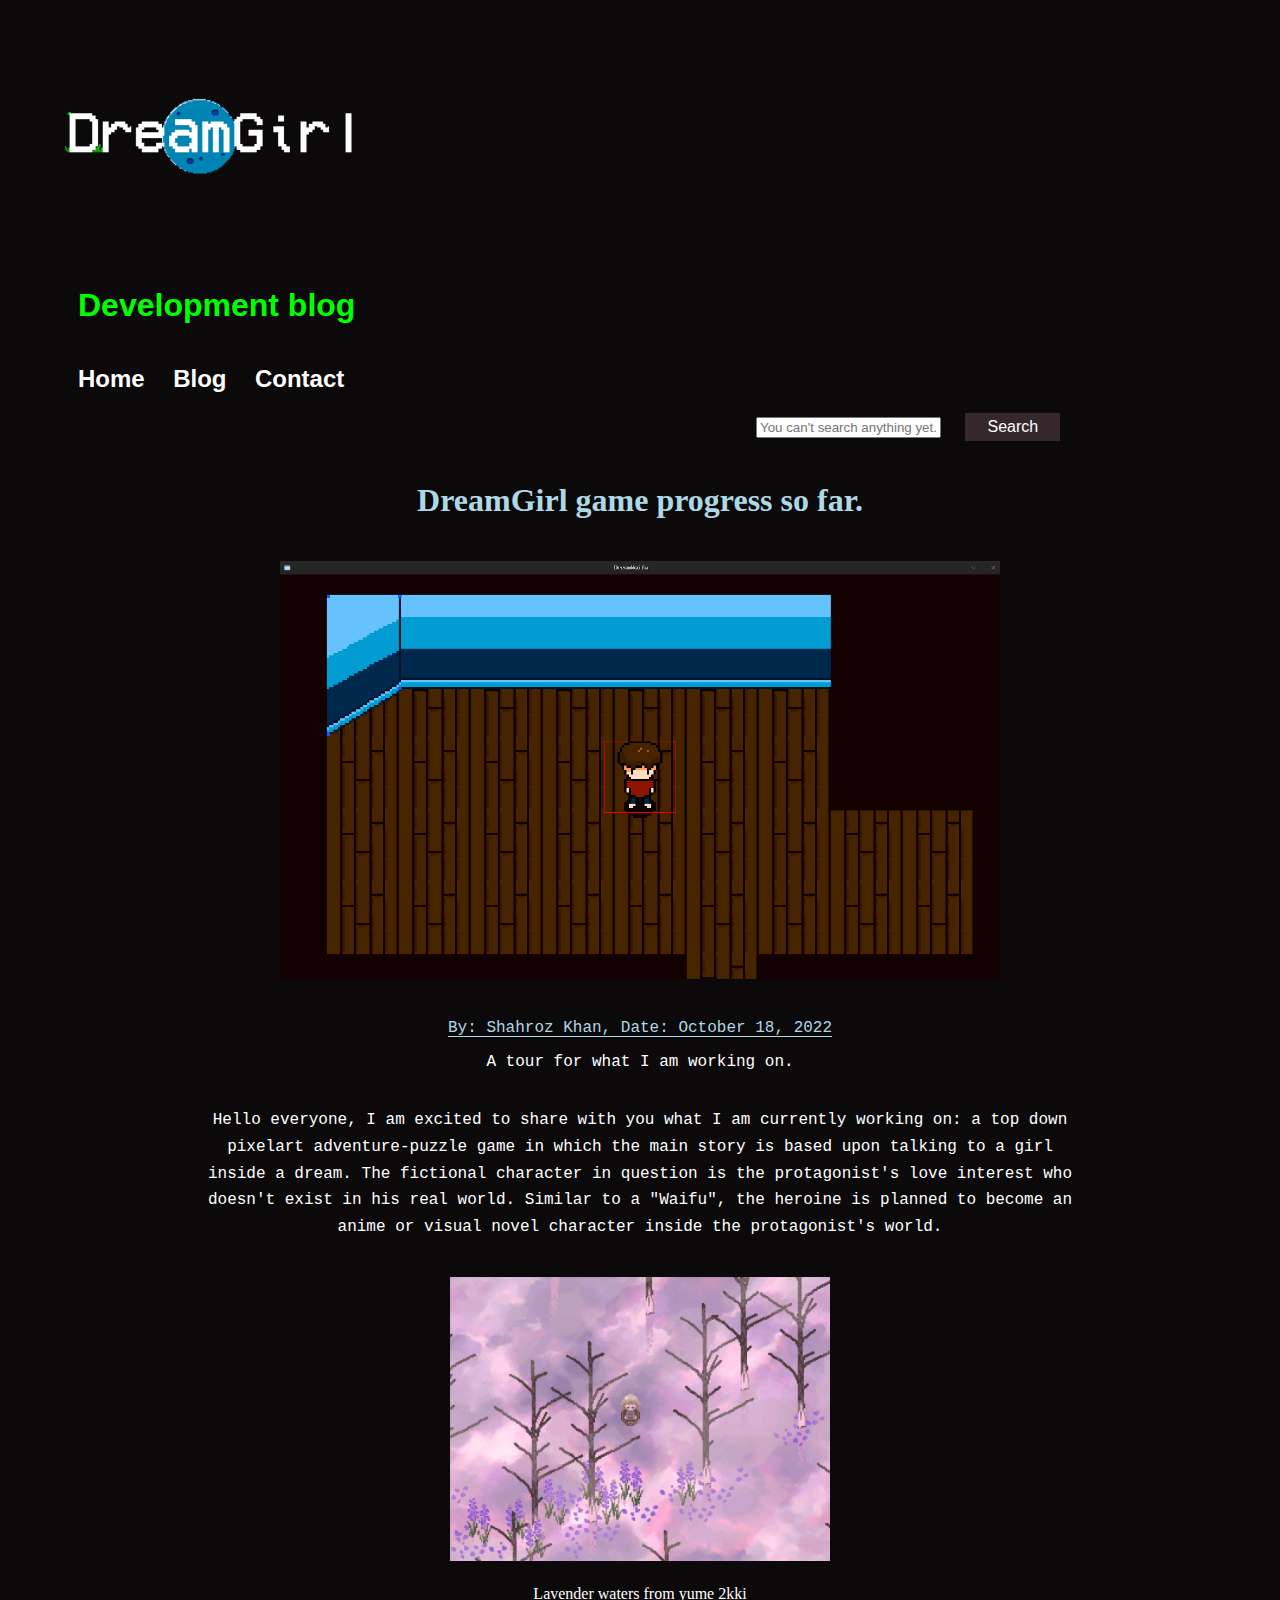
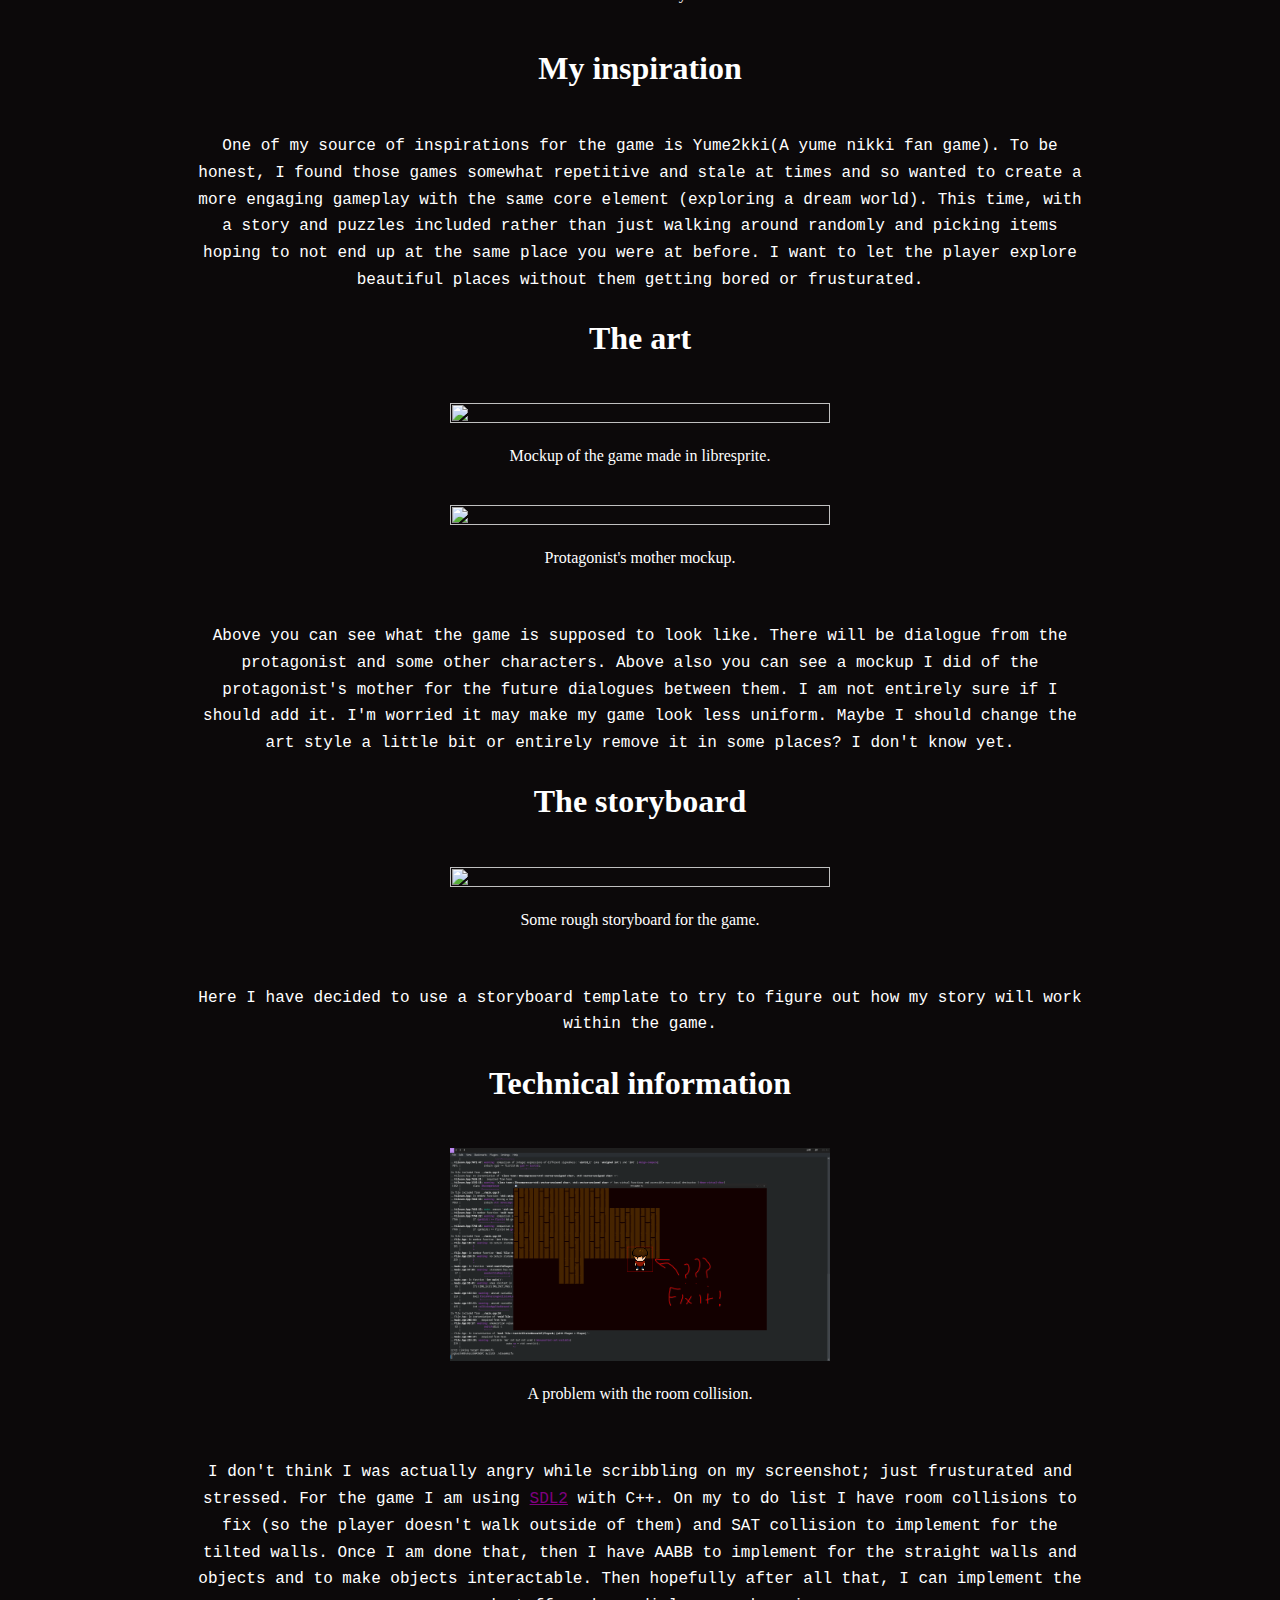
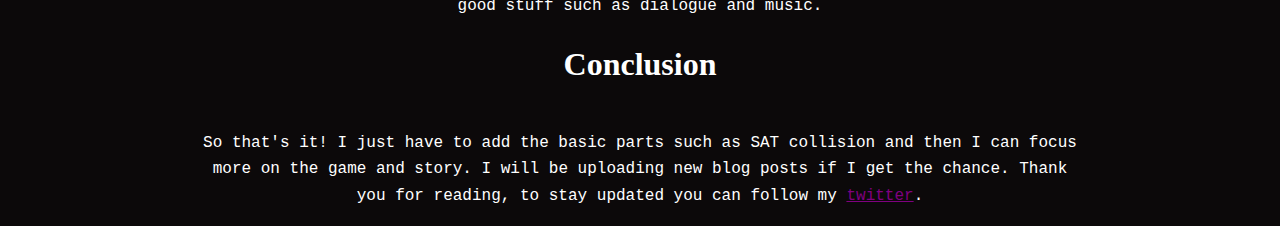
==== blog1.html @ 3891419c "main" ====
<!DOCTYPE html>
<html>
<head>
	<title>Blog #1</title>
	<link rel="stylesheet" href="css/main.css">
	<link rel="stylesheet" href="css/blogPost.css">
</head>
<body>


	<img src="images/logo.png" class="headerImage">
	<header class="headerSection">
	
	<h1>Development blog</h1>

	<h2 id="Menu">Home</h2>
	<h2 id="Menu">Blog</h2>
	<h2 id="Menu">Contact</h2>

	<input text="text" Placeholder="You can't search anything yet..." style="margin-left: 60%;">
	<button>Search</button>
	</header>


	<center><h1 id="blogPostTitle">DreamGirl game progress so far.</h1></center>

	<center><img src="images/Blog1/Cover.png" class="postImage"></center>
	<center><p id="Author">By: Shahroz Khan, Date: October 18, 2022</p></center>
	<center><p>A tour for what I am working on.</p></center>


	<center><p class="pBlog">Hello everyone, I am excited to share with you what I am currently working on: a top down pixelart adventure-puzzle game in which the main story is based upon talking to a girl inside a dream. The fictional character in question is the protagonist's love interest who doesn't exist in his real world. Similar to a "Waifu", the heroine is planned to become an anime or visual novel character inside the protagonist's world.</p></center>

	<center><img src="images/Blog1/Lavender_waters.png"></center>
	<center><figcaption class="captionImage">Lavender waters from yume 2kki</figcaption>	
	
	<h2 id="subHeading">My inspiration</h2>
	<center><p class="pBlog">One of my source of inspirations for the game is Yume2kki(A yume nikki fan game). To be honest, I found those games somewhat repetitive and stale at times and so wanted to create a more engaging gameplay with the same core element (exploring a dream world). This time, with a story and puzzles included rather than just walking around randomly and picking items hoping to not end up at the same place you were at before. I want to let the player explore beautiful places without them getting bored or frusturated.</p></center>


	<h2 id="subHeading">The art</h2>

	<center><img src="https://shia5347.github.io/personalWebsite/images/Mockup2.png"></center>
	<center><figcaption class="captionImage">Mockup of the game made in libresprite.</figcaption>	

	<center><img src="https://shia5347.github.io/personalWebsite/images/AnimeMom.png"></center>
	<center><figcaption class="captionImage">Protagonist's mother mockup.</figcaption>	




	<center><p class="pBlog">Above you can see what the game is supposed to look like. There will be dialogue from the protagonist and some other characters. Above also you can see a mockup
		 I did of the protagonist's mother for the future dialogues between them. I am not entirely sure if I should add it. I'm worried it may make my game look less uniform. Maybe I should change the art style a little bit or entirely remove it in some places? I don't know yet. </p></center>
	
	
	<h2 id="subHeading">The storyboard</h2>

	<center><img src="images/Blog1/storyBoard.jpg"></center>
	<center><figcaption class="captionImage">Some rough storyboard for the game.</figcaption>	
	
		<center><p class="pBlog">Here I have decided to use a storyboard template to try to figure out how my story will work within the game.</p></center>

	<h2 id="subHeading">Technical information</h2>

	<center><img src="images/Blog1/fixThisPlease.png"></center>
	<center><figcaption class="captionImage">A problem with the room collision.</figcaption>	

	<center><p class="pBlog">I don't think I was actually angry while scribbling on my screenshot; just frusturated and stressed. For the game I am using <a href="https://libsdl.org">SDL2</a> with C++. On my to do list I have room collisions to fix (so the player doesn't walk outside of them) and SAT collision to implement for the tilted walls. Once I am done that, then I have AABB to implement for the straight walls and objects and to make objects interactable. Then hopefully after all that, I can implement the good stuff such as dialogue and music.</p></center>



	<h2 id="subHeading">Conclusion</h2>
	<center><p class="pBlog">So that's it! I just have to add the basic parts such as SAT collision and then I can focus more on the game and story. I will be uploading new blog posts if I get the chance. Thank you for reading, to stay updated you can follow my <a href="https://twitter.com/Simple_gamesdev">twitter</a>. </p></center>	

</body>
</html>
---- css/main.css ----
body {
	
	background-color: #0C090A /*Background color*/

}


.headerSection {
	padding-right: 4em;
	padding-left: 70px;


	color: white;
	font-family: "Verdana", sans-serif;
}

.searchBar {
	display: inline-block;
	display: flex;
	float: right;
	padding-right:5%;
	padding-top:8.5em;
}

h1 {
	color: lime;
}

button {
	background-color: #34282C;
	padding: 5px 22px;
	margin-left:20px;
	font-size: 16px;
	transition-duration: 0.4s;
	border: none;
	color: white;
}

button:hover {
	background-color: #454545;
}

p {
	color: white;
	font-family: "Lucida Console", "Courier New", monospace;
	font-size: 1.0em;
	padding-bottom: 0px;	
	padding-top: 0px;
}

#Menu {
	display: inline-block;
	padding-right: 1em;
	padding-top: none;
}


img {

	width: 100%;
	height: 100%;
	text-align: center;

	image-rendering: auto; image-rendering: crisp-edges;
	image-rendering: pixelated;

	image-rendering: -webkit-optimize-contrast;


}

.postImage {
	max-width: 720px;

}

.posts {
	
	text-align: center;
	padding-top: 1em;

}

.flexContainer {
	
	display: flex;
	flex-direction: column;
	justify-content: center;	
	font-family: "Verdana", sans-serif;
	text-align: center;

}

#PostTitle {
	text-decoration: underline;
	text-decoration-thickness: 1px;
	text-underline-position: under;
	padding-top: 15px;
	color: lightblue;
	font-size: 1.5em;
}

#PostTitle:hover {
	color: white;
	cursor: pointer; 
}

#Author {
	
	text-decoration: underline;
	text-underline-position: under;
	color: lightblue;

}

h2 {

	transition-duration: 0.4s;
}

h2:hover {
	color: lightblue;
	cursor: pointer;
}


.headerImage {

	height: auto;
	width: 484px;

}
---- css/blogPost.css ----
#blogPostTitle {

	color: lightBlue; 
	padding-top: 20px;

}


.pBlog {
	
	padding-top: 20px;
	padding-top: 20px;
	max-width: 70%;
	line-height: 20pt;

}

img {

	padding-top: 20px;
	padding-bottom: 20px;

	max-width: 30%;
}

.captionImage {
	
	display: block;
	color: white;
	padding-bottom: 20px;

}

#subHeading {

	font-size: 2em;
	color: white;
	cursor: none;
}


a {
	color: purple; 
}
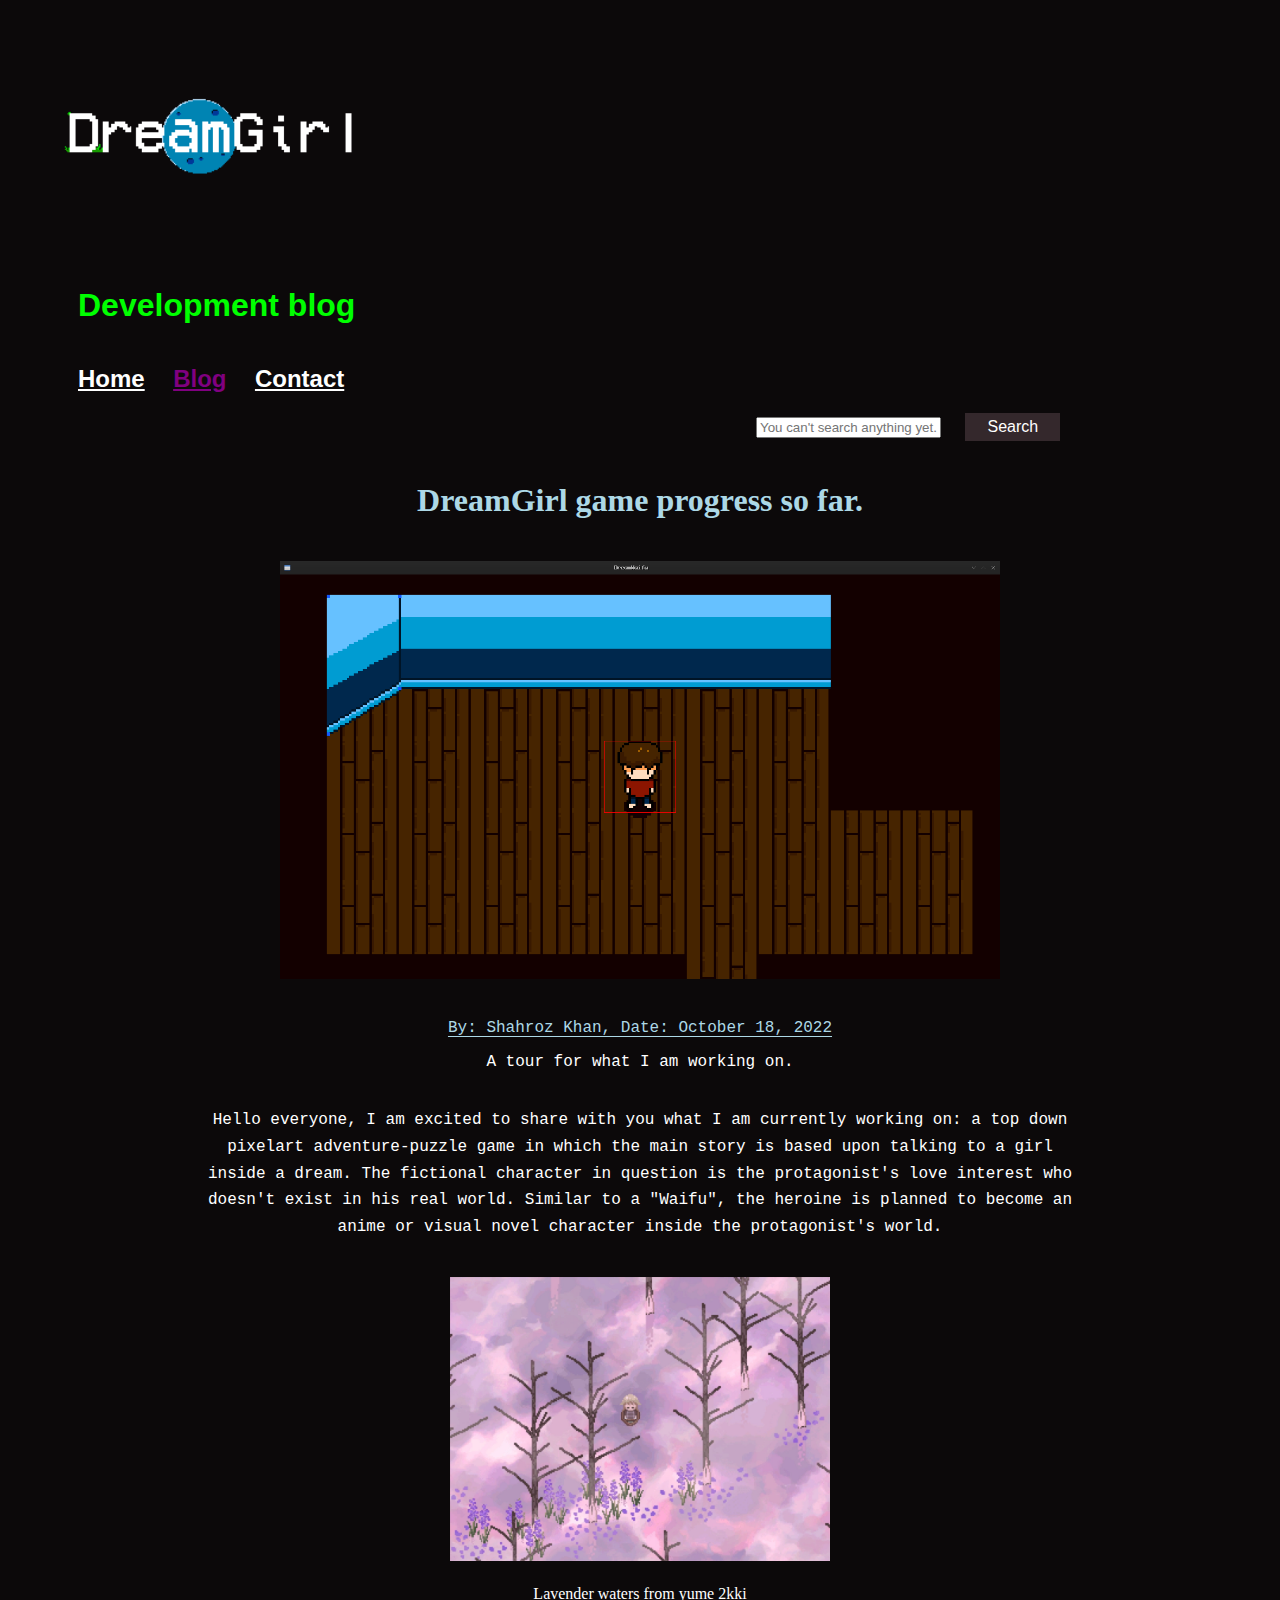
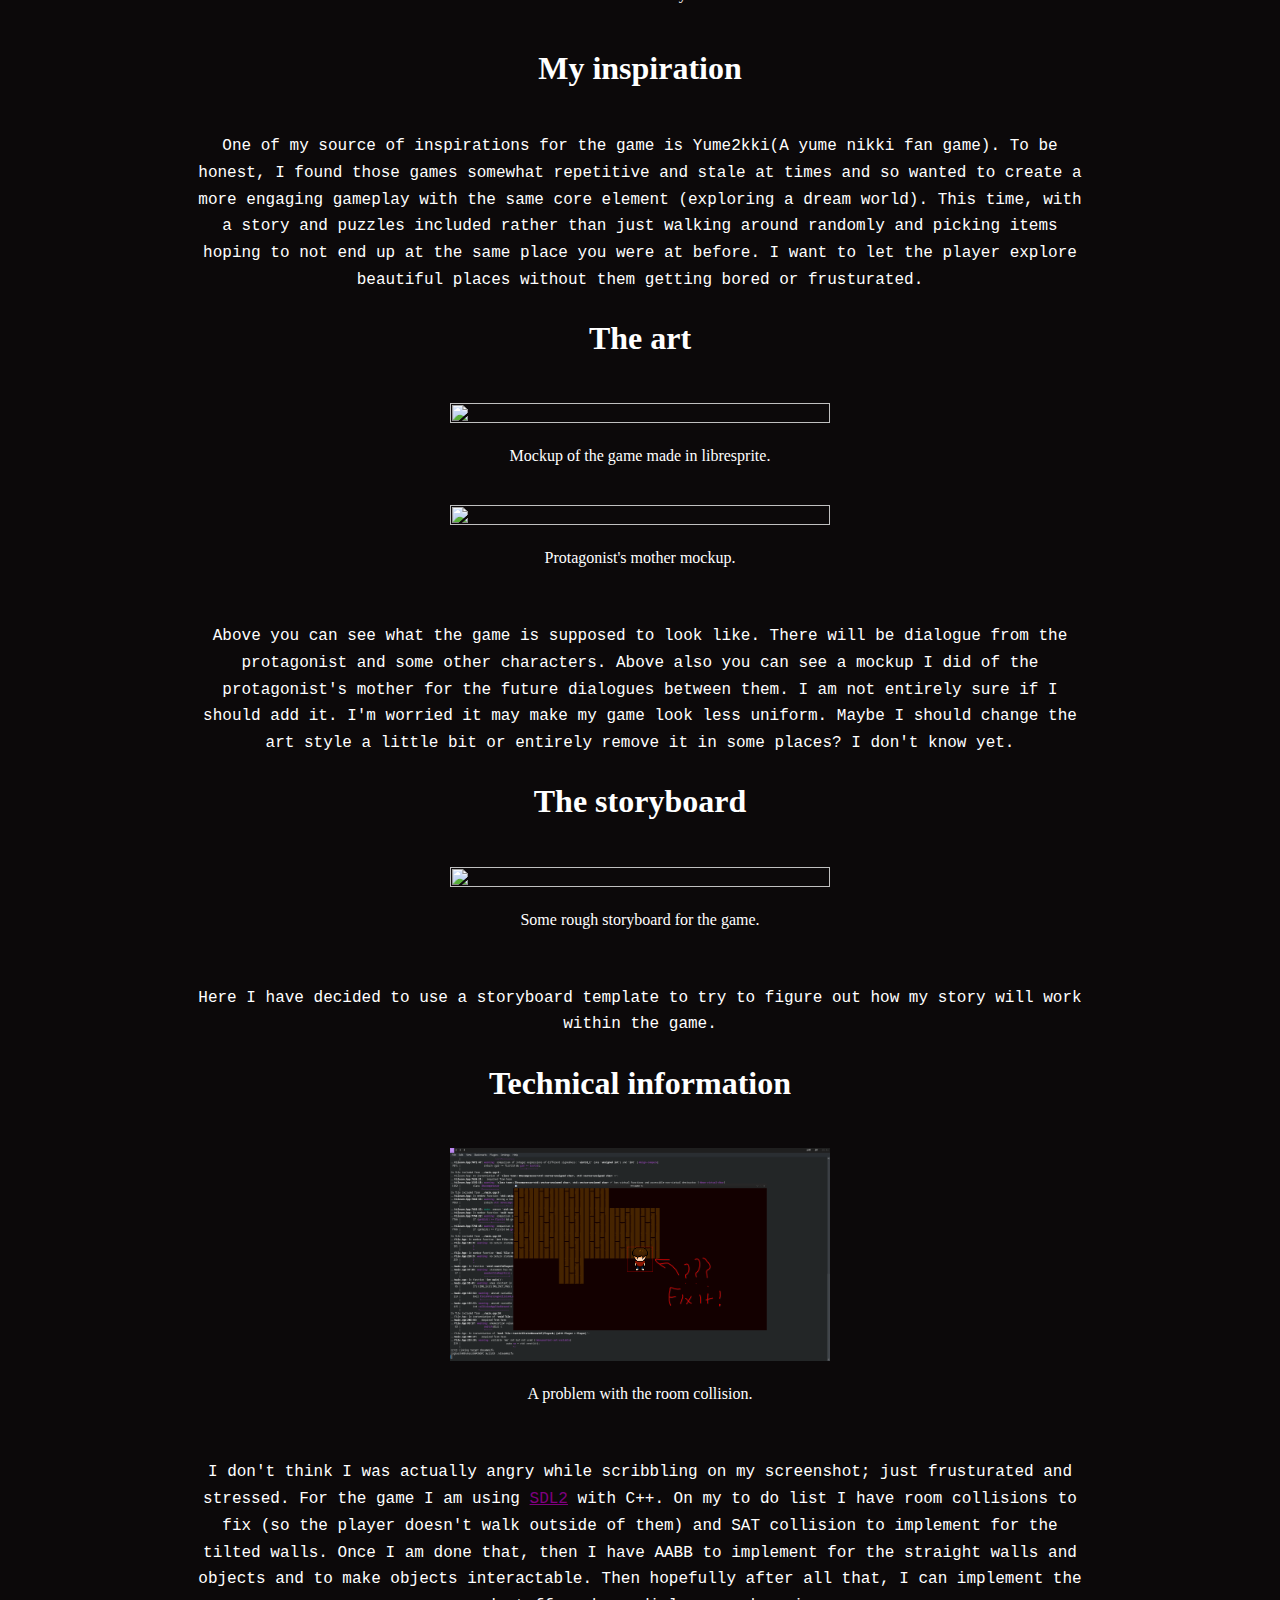
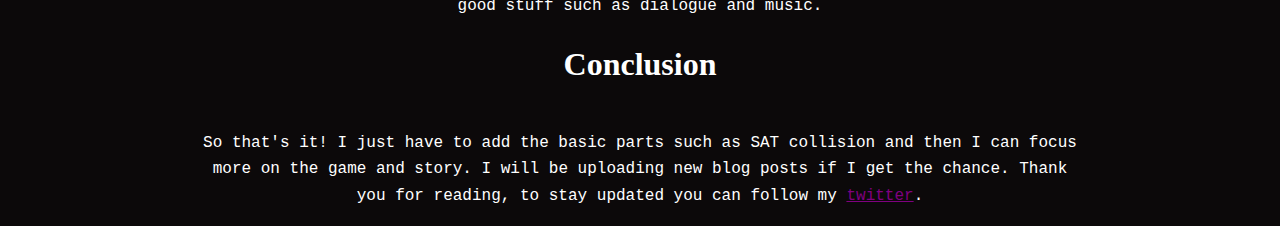
==== commit bdb6eac9: "fixHeader" ====
--- a/blog1.html
+++ b/blog1.html
@@ -13,9 +13,9 @@
 	
 	<h1>Development blog</h1>
 
-	<h2 id="Menu">Home</h2>
-	<h2 id="Menu">Blog</h2>
-	<h2 id="Menu">Contact</h2>
+	<h2 id="Menu"><a href="" class="unselected">Home</a></h2>
+	<h2 id="Menu"><a href="index.html" class="selected">Blog</a></h2>
+	<h2 id="Menu"><a href="" class="unselected">Contact</a></h2>
 
 	<input text="text" Placeholder="You can't search anything yet..." style="margin-left: 60%;">
 	<button>Search</button>
--- a/css/main.css
+++ b/css/main.css
@@ -12,6 +12,14 @@
 
 	color: white;
 	font-family: "Verdana", sans-serif;
+}
+
+.selected {
+	color: purple;
+}
+
+.unselected {
+	color: white;
 }
 
 .searchBar {
@@ -31,7 +39,7 @@
 	padding: 5px 22px;
 	margin-left:20px;
 	font-size: 16px;
-	transition-duration: 0.4s;
+
 	border: none;
 	color: white;
 }
@@ -97,7 +105,7 @@
 	text-underline-position: under;
 	padding-top: 15px;
 	color: lightblue;
-	font-size: 1.5em;
+	font-size: 1.3em;
 }
 
 #PostTitle:hover {
@@ -130,3 +138,10 @@
 	width: 484px;
 
 }
+
+
+a {
+
+	transition-duration: 0.4s;
+
+}
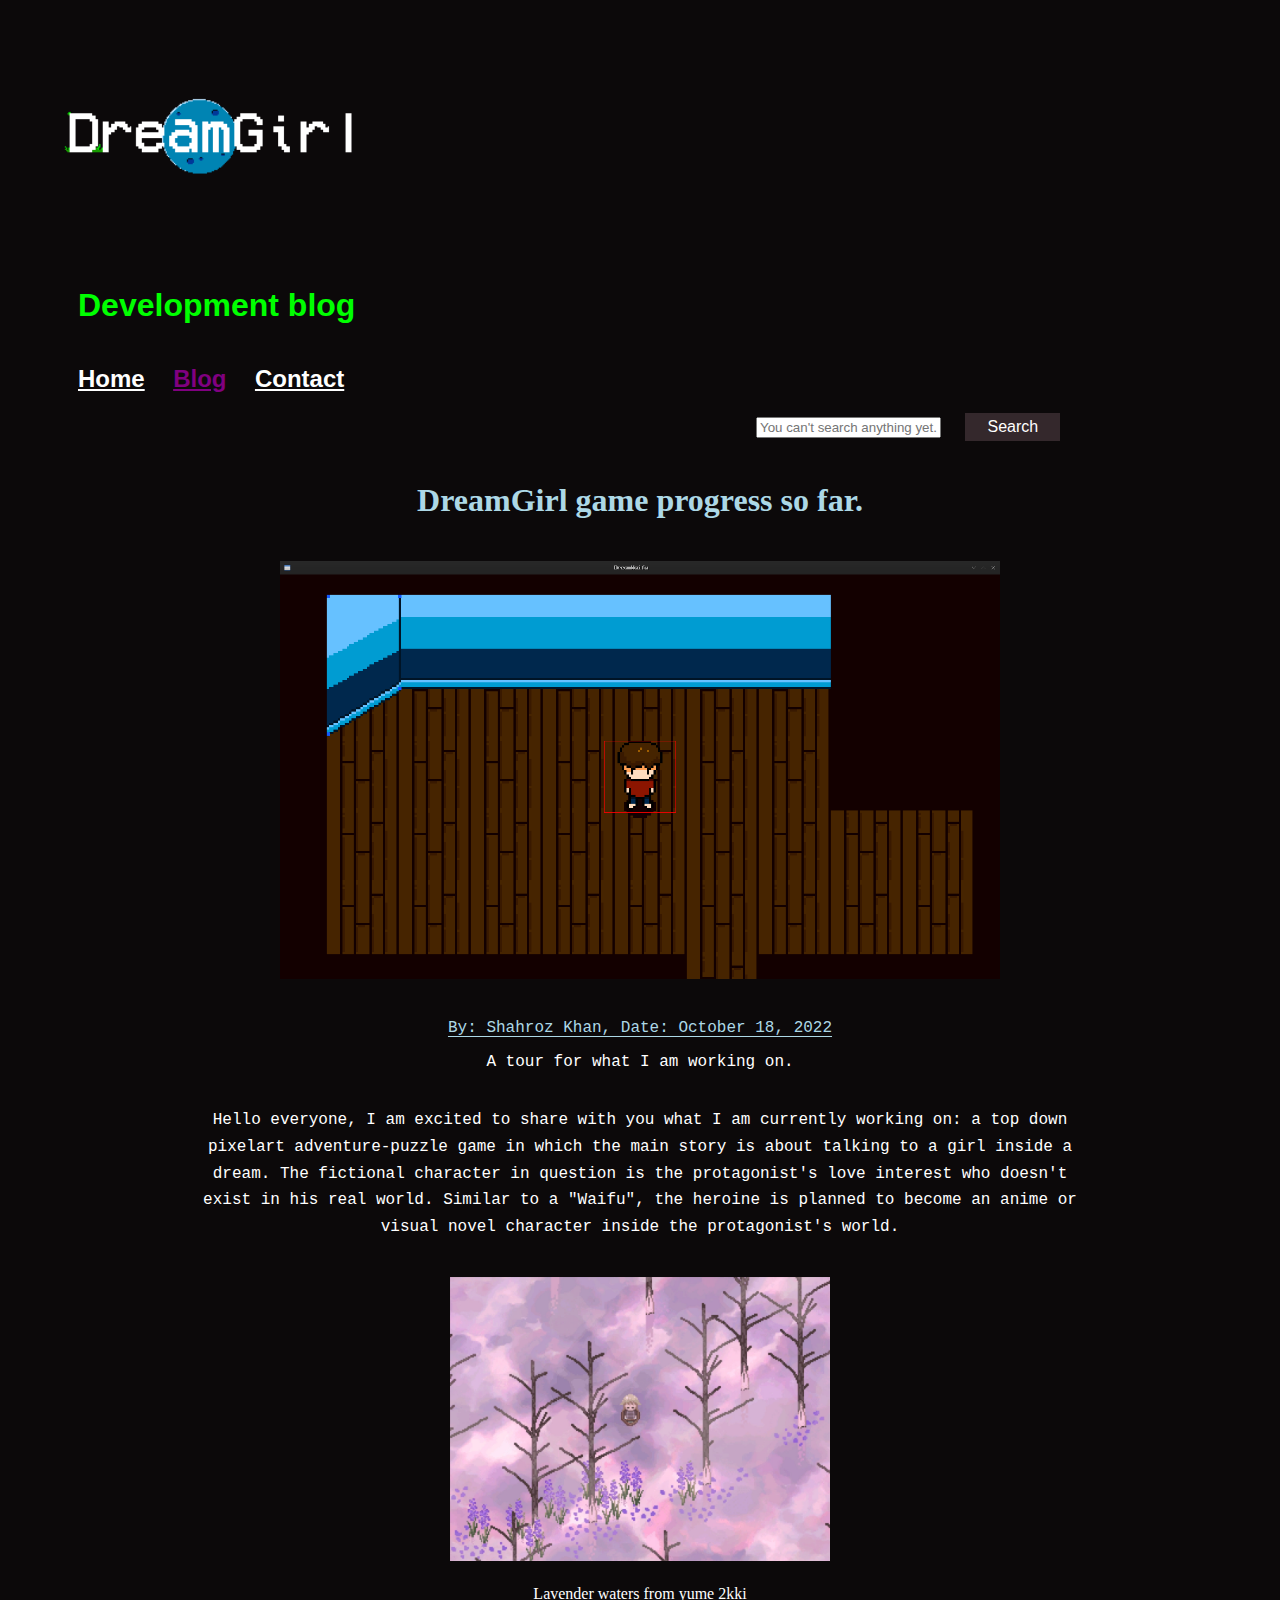
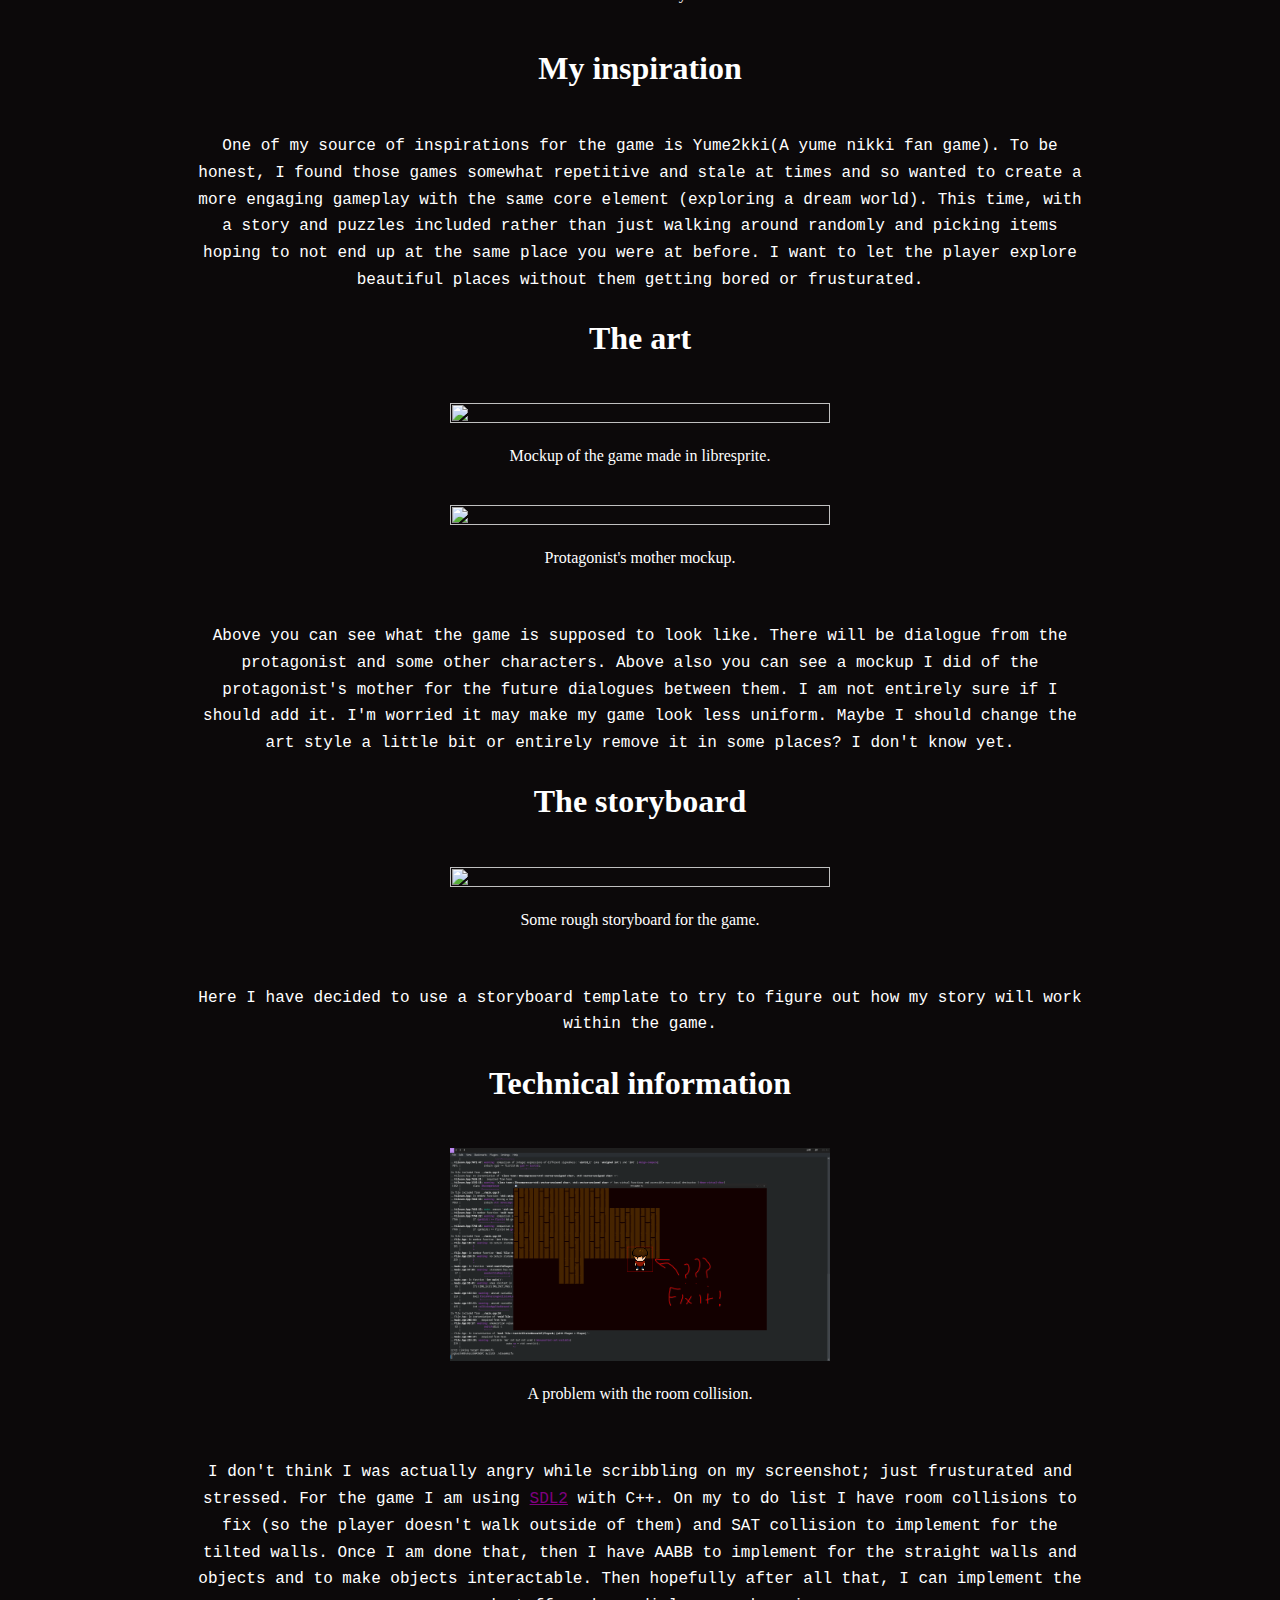
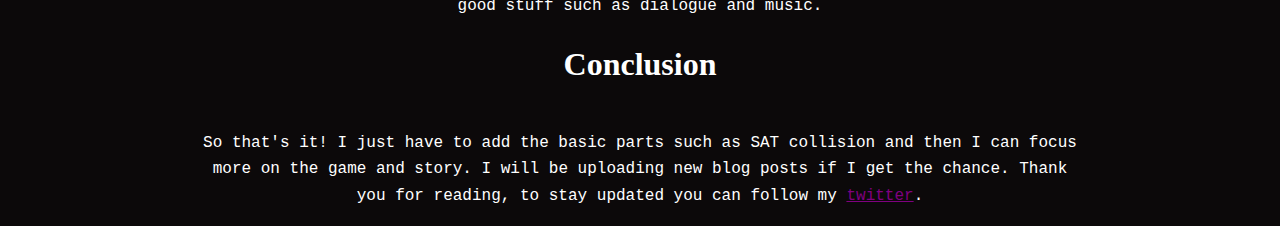
==== commit a361420f: "Update blog1.html" ====
--- a/blog1.html
+++ b/blog1.html
@@ -29,7 +29,7 @@
 	<center><p>A tour for what I am working on.</p></center>
 
 
-	<center><p class="pBlog">Hello everyone, I am excited to share with you what I am currently working on: a top down pixelart adventure-puzzle game in which the main story is based upon talking to a girl inside a dream. The fictional character in question is the protagonist's love interest who doesn't exist in his real world. Similar to a "Waifu", the heroine is planned to become an anime or visual novel character inside the protagonist's world.</p></center>
+	<center><p class="pBlog">Hello everyone, I am excited to share with you what I am currently working on: a top down pixelart adventure-puzzle game in which the main story is about talking to a girl inside a dream. The fictional character in question is the protagonist's love interest who doesn't exist in his real world. Similar to a "Waifu", the heroine is planned to become an anime or visual novel character inside the protagonist's world.</p></center>
 
 	<center><img src="images/Blog1/Lavender_waters.png"></center>
 	<center><figcaption class="captionImage">Lavender waters from yume 2kki</figcaption>	
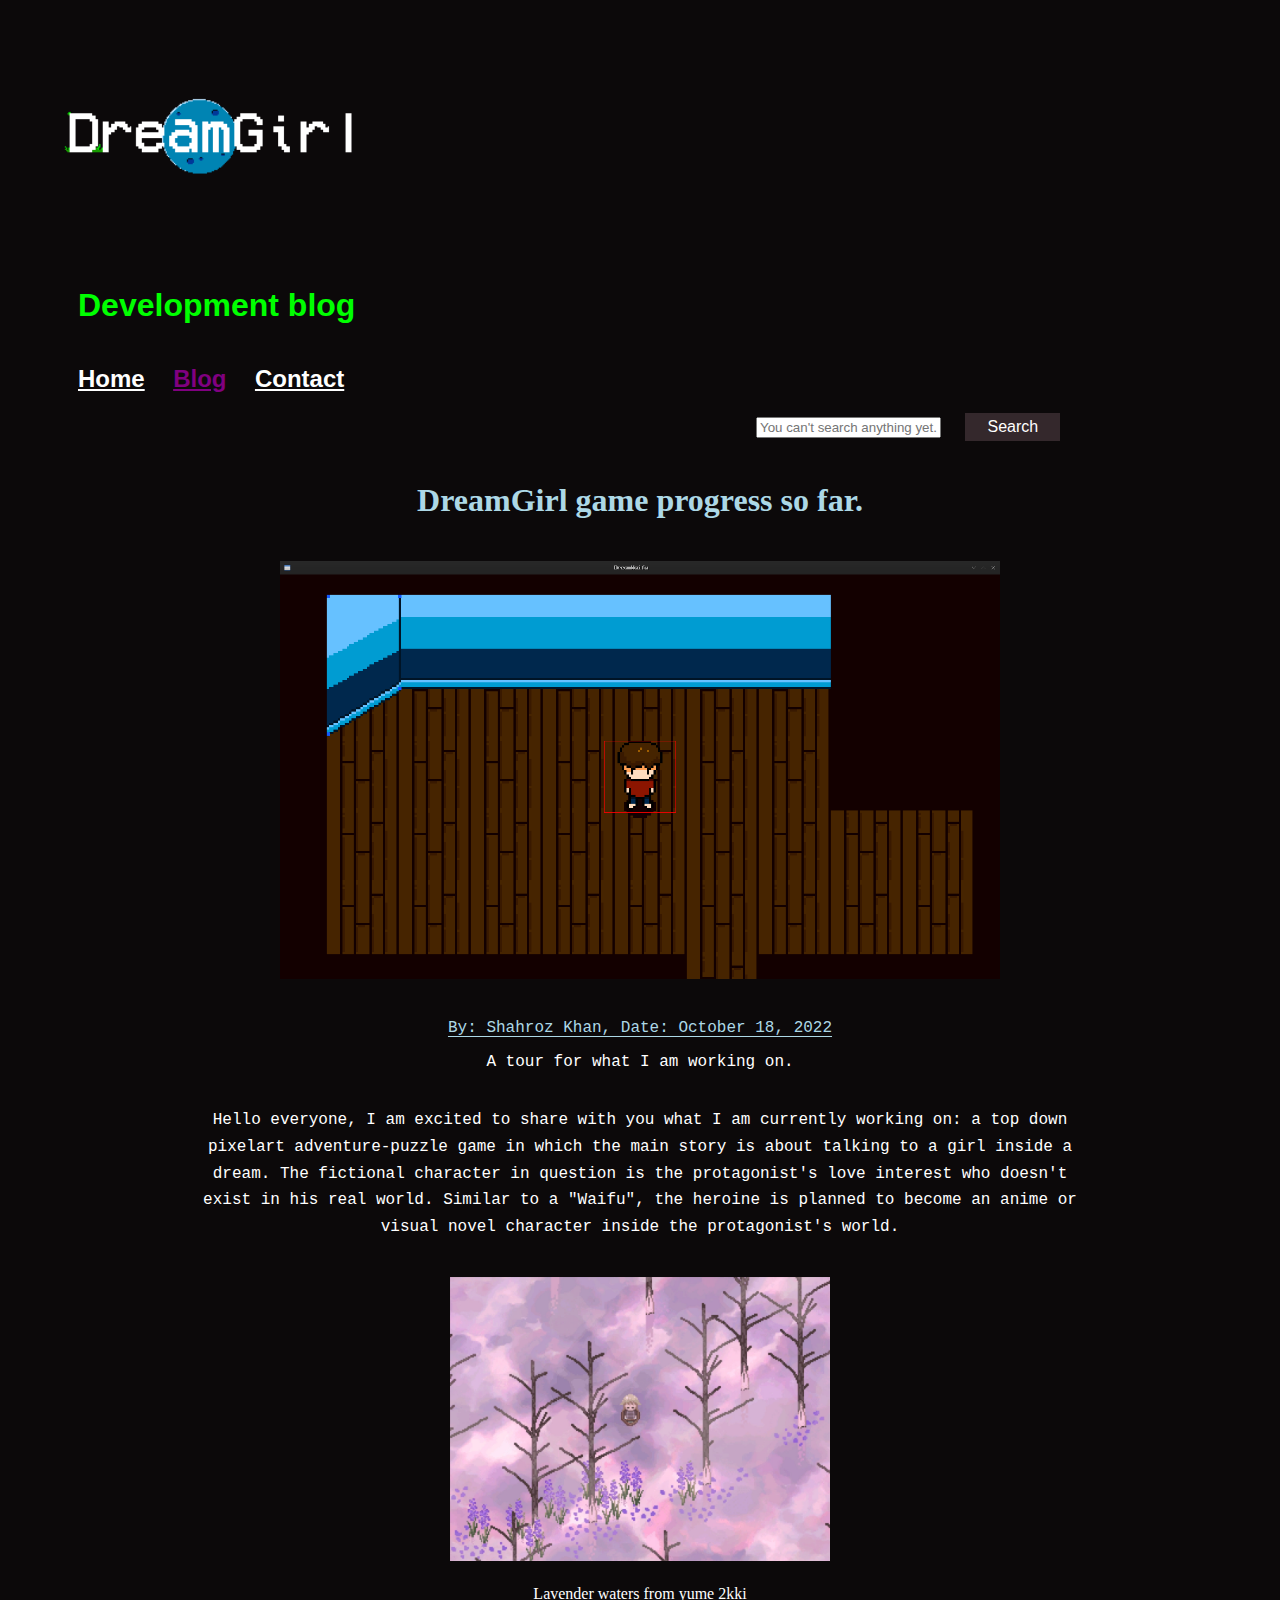
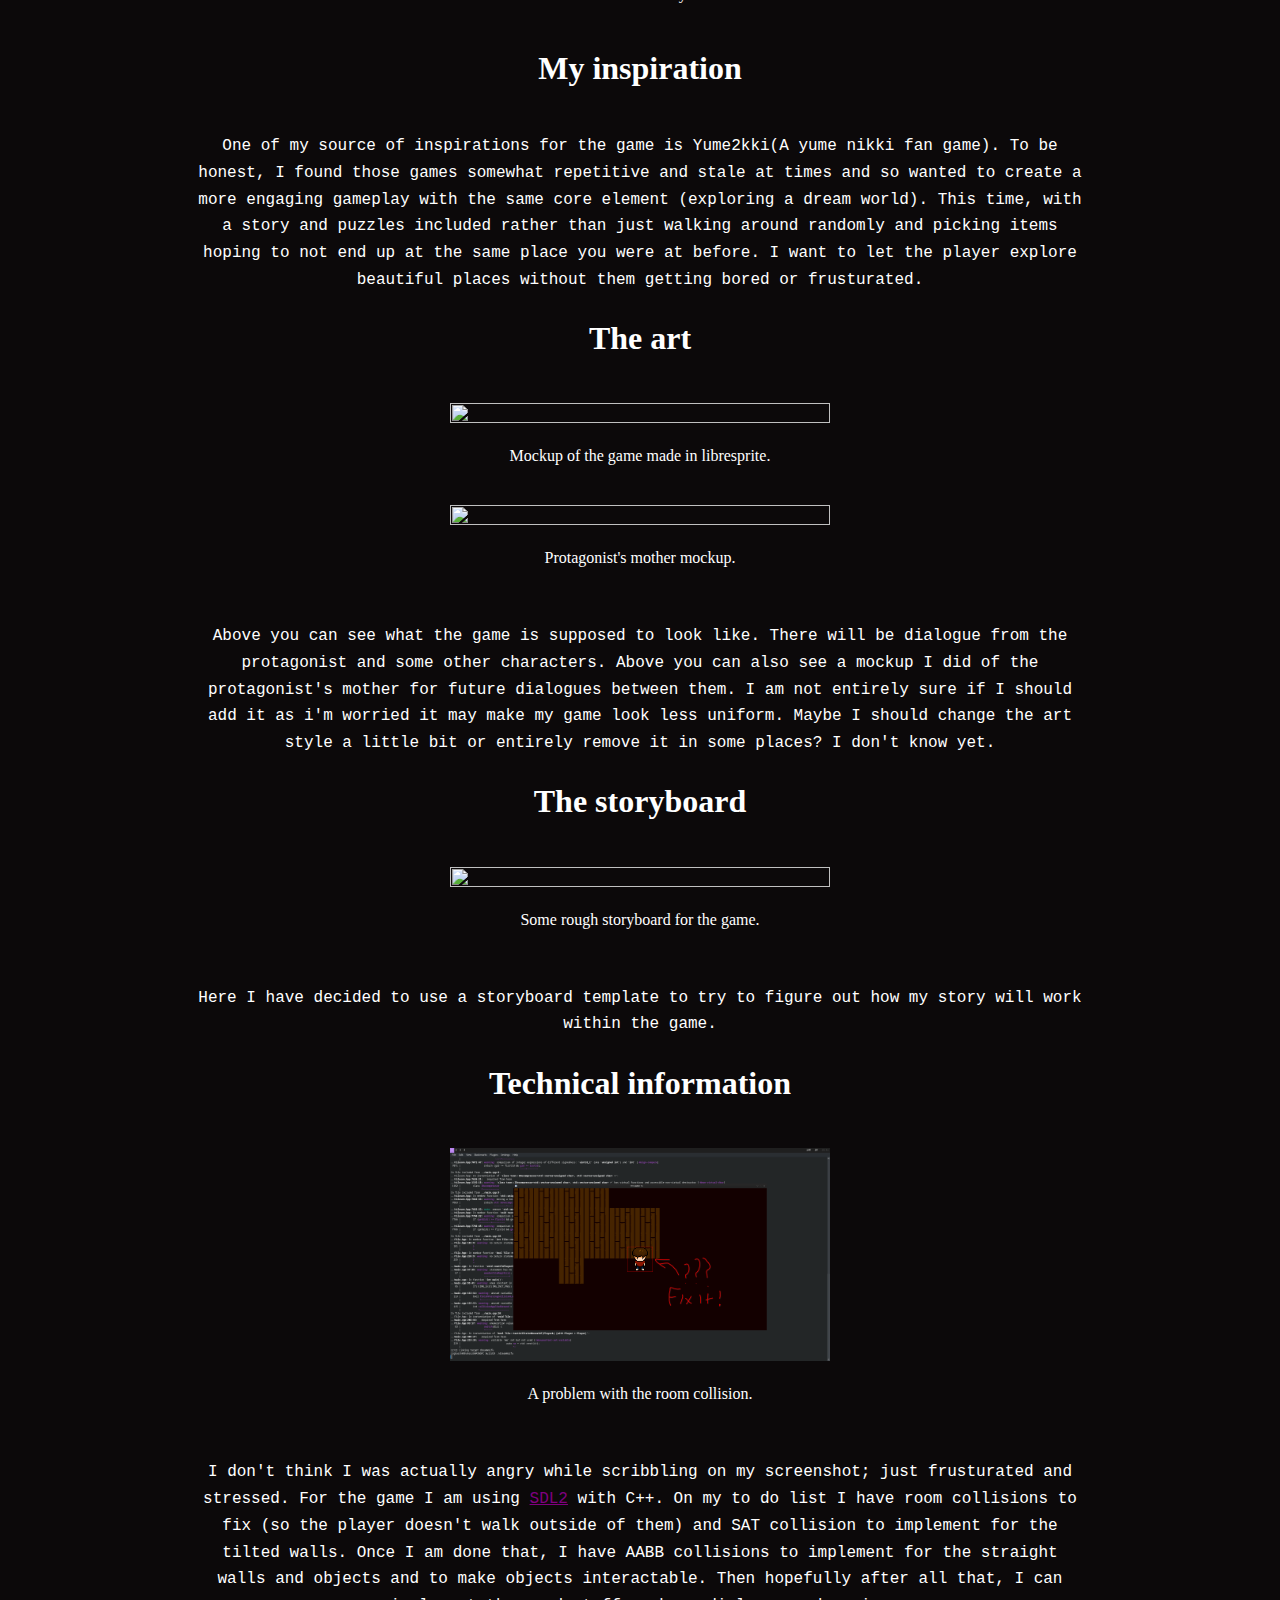
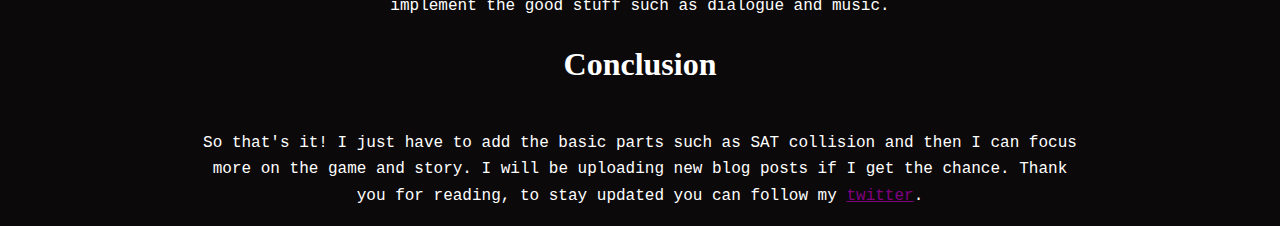
==== commit c8e2719a: "Update blog1.html" ====
--- a/blog1.html
+++ b/blog1.html
@@ -49,8 +49,8 @@
 
 
 
-	<center><p class="pBlog">Above you can see what the game is supposed to look like. There will be dialogue from the protagonist and some other characters. Above also you can see a mockup
-		 I did of the protagonist's mother for the future dialogues between them. I am not entirely sure if I should add it. I'm worried it may make my game look less uniform. Maybe I should change the art style a little bit or entirely remove it in some places? I don't know yet. </p></center>
+	<center><p class="pBlog">Above you can see what the game is supposed to look like. There will be dialogue from the protagonist and some other characters. Above you can also see a mockup
+		 I did of the protagonist's mother for future dialogues between them. I am not entirely sure if I should add it as i'm worried it may make my game look less uniform. Maybe I should change the art style a little bit or entirely remove it in some places? I don't know yet. </p></center>
 	
 	
 	<h2 id="subHeading">The storyboard</h2>
@@ -65,7 +65,7 @@
 	<center><img src="images/Blog1/fixThisPlease.png"></center>
 	<center><figcaption class="captionImage">A problem with the room collision.</figcaption>	
 
-	<center><p class="pBlog">I don't think I was actually angry while scribbling on my screenshot; just frusturated and stressed. For the game I am using <a href="https://libsdl.org">SDL2</a> with C++. On my to do list I have room collisions to fix (so the player doesn't walk outside of them) and SAT collision to implement for the tilted walls. Once I am done that, then I have AABB to implement for the straight walls and objects and to make objects interactable. Then hopefully after all that, I can implement the good stuff such as dialogue and music.</p></center>
+	<center><p class="pBlog">I don't think I was actually angry while scribbling on my screenshot; just frusturated and stressed. For the game I am using <a href="https://libsdl.org">SDL2</a> with C++. On my to do list I have room collisions to fix (so the player doesn't walk outside of them) and SAT collision to implement for the tilted walls. Once I am done that, I have AABB collisions to implement for the straight walls and objects and to make objects interactable. Then hopefully after all that, I can implement the good stuff such as dialogue and music.</p></center>
 
 
 
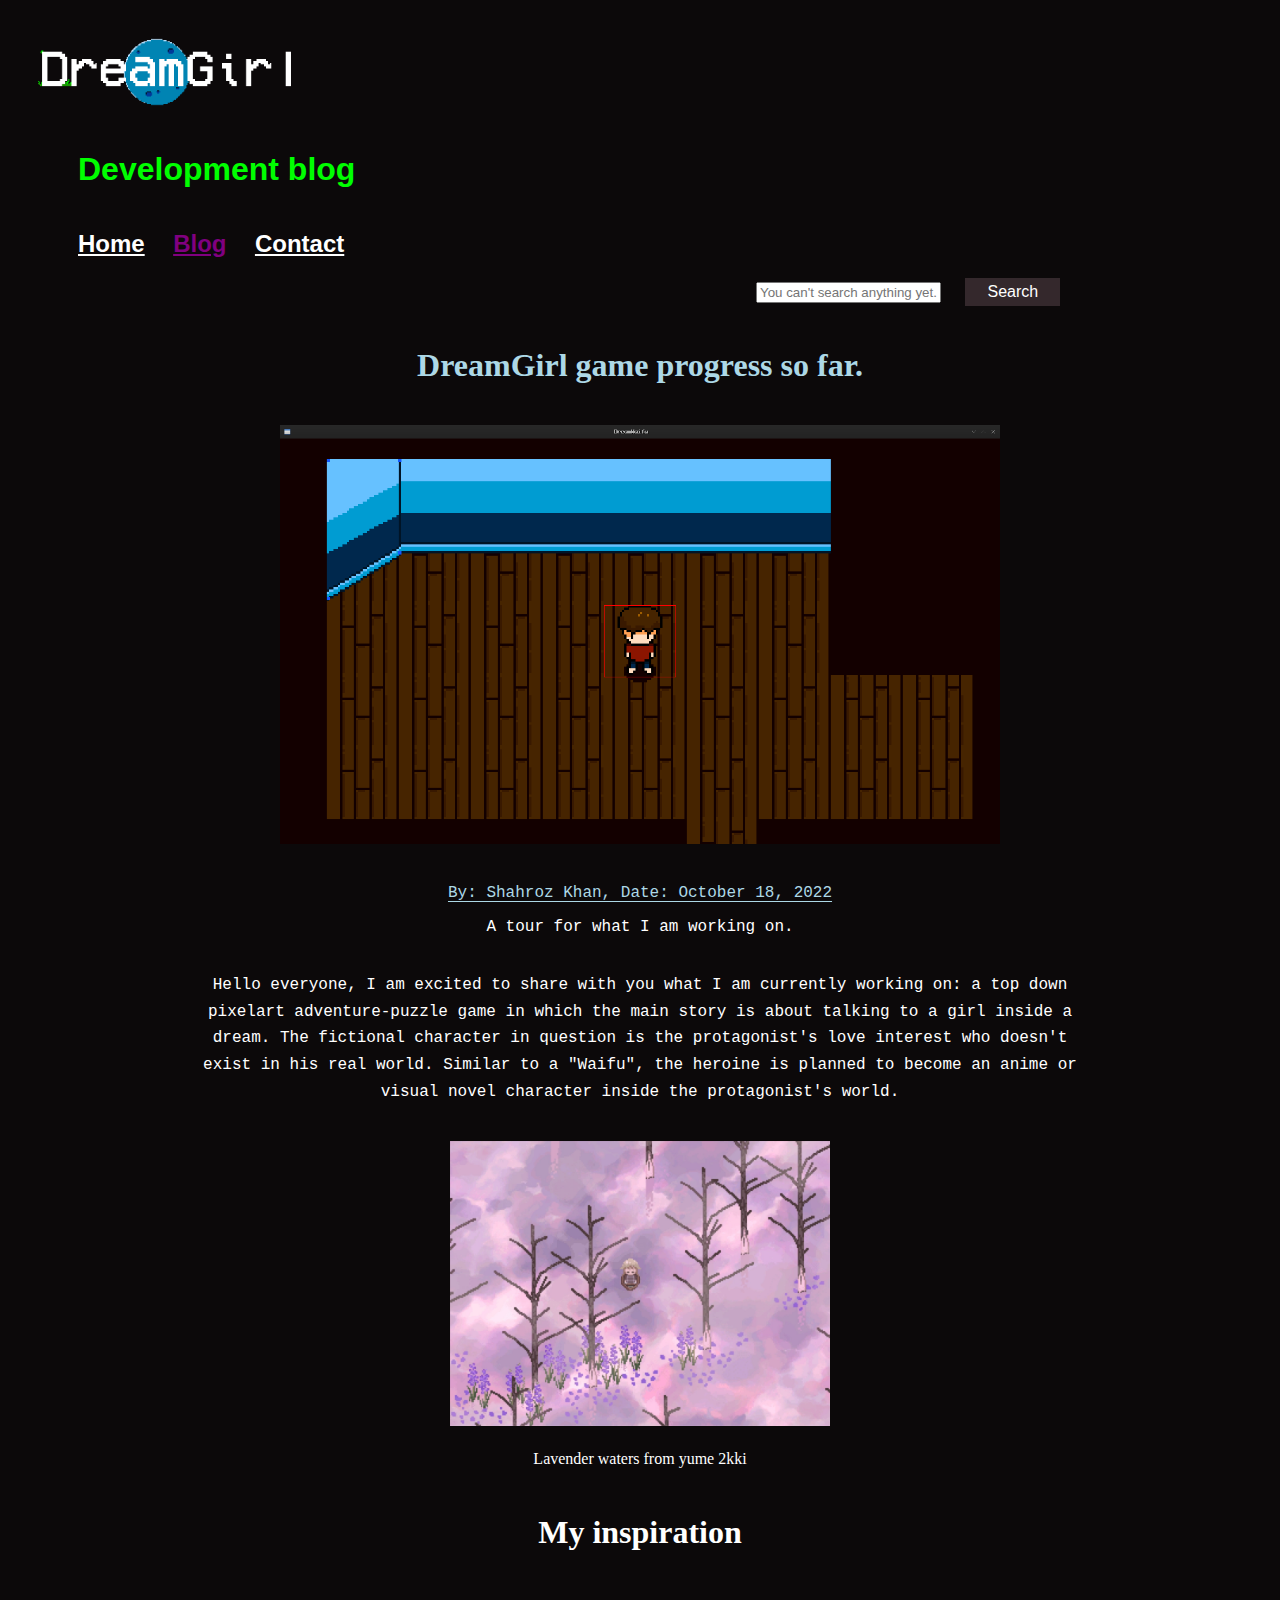
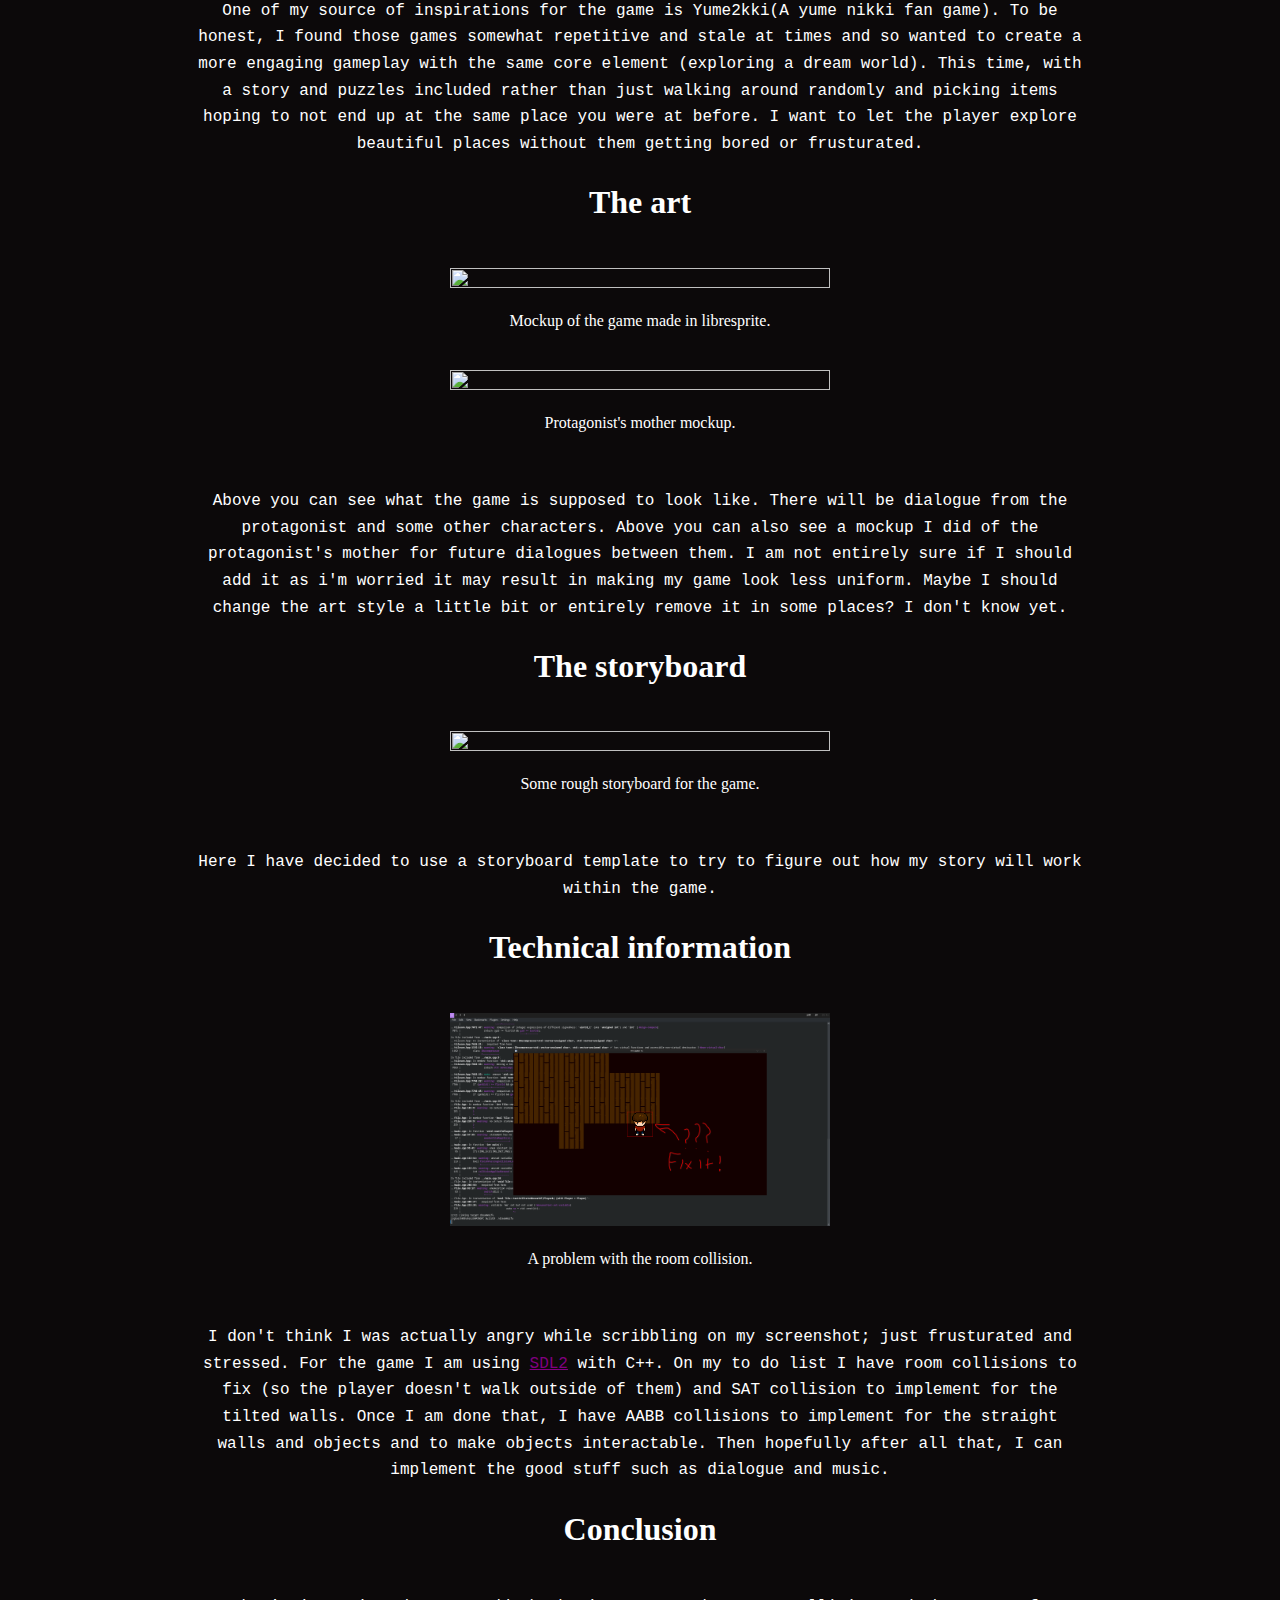
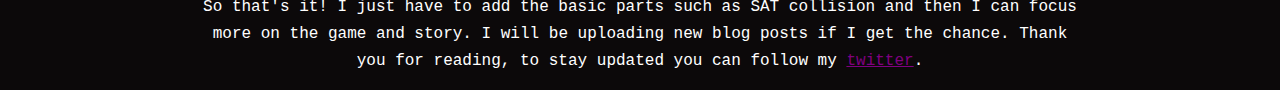
==== commit 11f84377: "Update blog1.html" ====
--- a/blog1.html
+++ b/blog1.html
@@ -50,7 +50,7 @@
 
 
 	<center><p class="pBlog">Above you can see what the game is supposed to look like. There will be dialogue from the protagonist and some other characters. Above you can also see a mockup
-		 I did of the protagonist's mother for future dialogues between them. I am not entirely sure if I should add it as i'm worried it may make my game look less uniform. Maybe I should change the art style a little bit or entirely remove it in some places? I don't know yet. </p></center>
+		 I did of the protagonist's mother for future dialogues between them. I am not entirely sure if I should add it as i'm worried it may result in making my game look less uniform. Maybe I should change the art style a little bit or entirely remove it in some places? I don't know yet. </p></center>
 	
 	
 	<h2 id="subHeading">The storyboard</h2>
--- a/css/main.css
+++ b/css/main.css
@@ -69,11 +69,13 @@
 	height: 100%;
 	text-align: center;
 
-	image-rendering: auto; image-rendering: crisp-edges;
+	image-rendering: crisp-edges;
 	image-rendering: pixelated;
 
 	image-rendering: -webkit-optimize-contrast;
-
+	
+	transform: translateZ(0);
+	-webkit-transform: translateZ(0);
 
 }
 
@@ -133,9 +135,12 @@
 
 
 .headerImage {
+	
+	padding-top: 30px;
+	padding-left: 30px;
 
 	height: auto;
-	width: 484px;
+	max-width: 20%;
 
 }
 
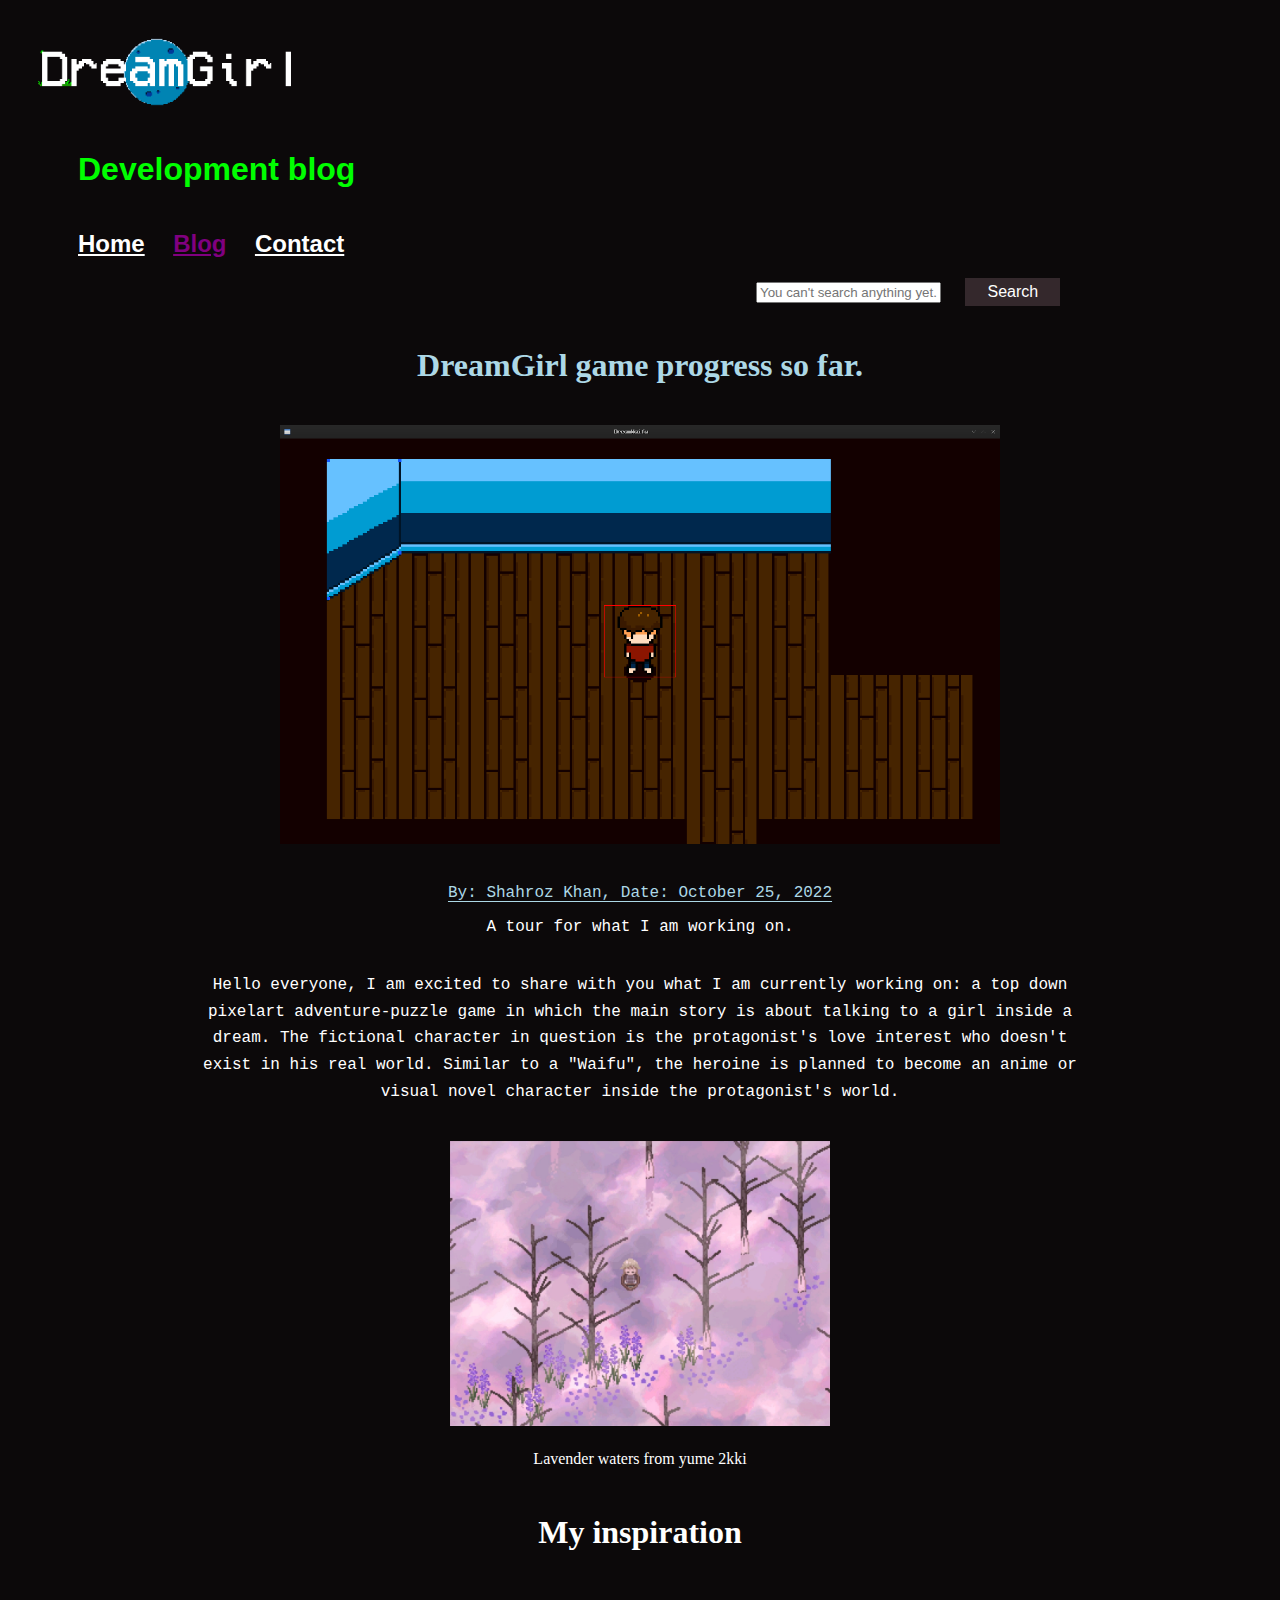
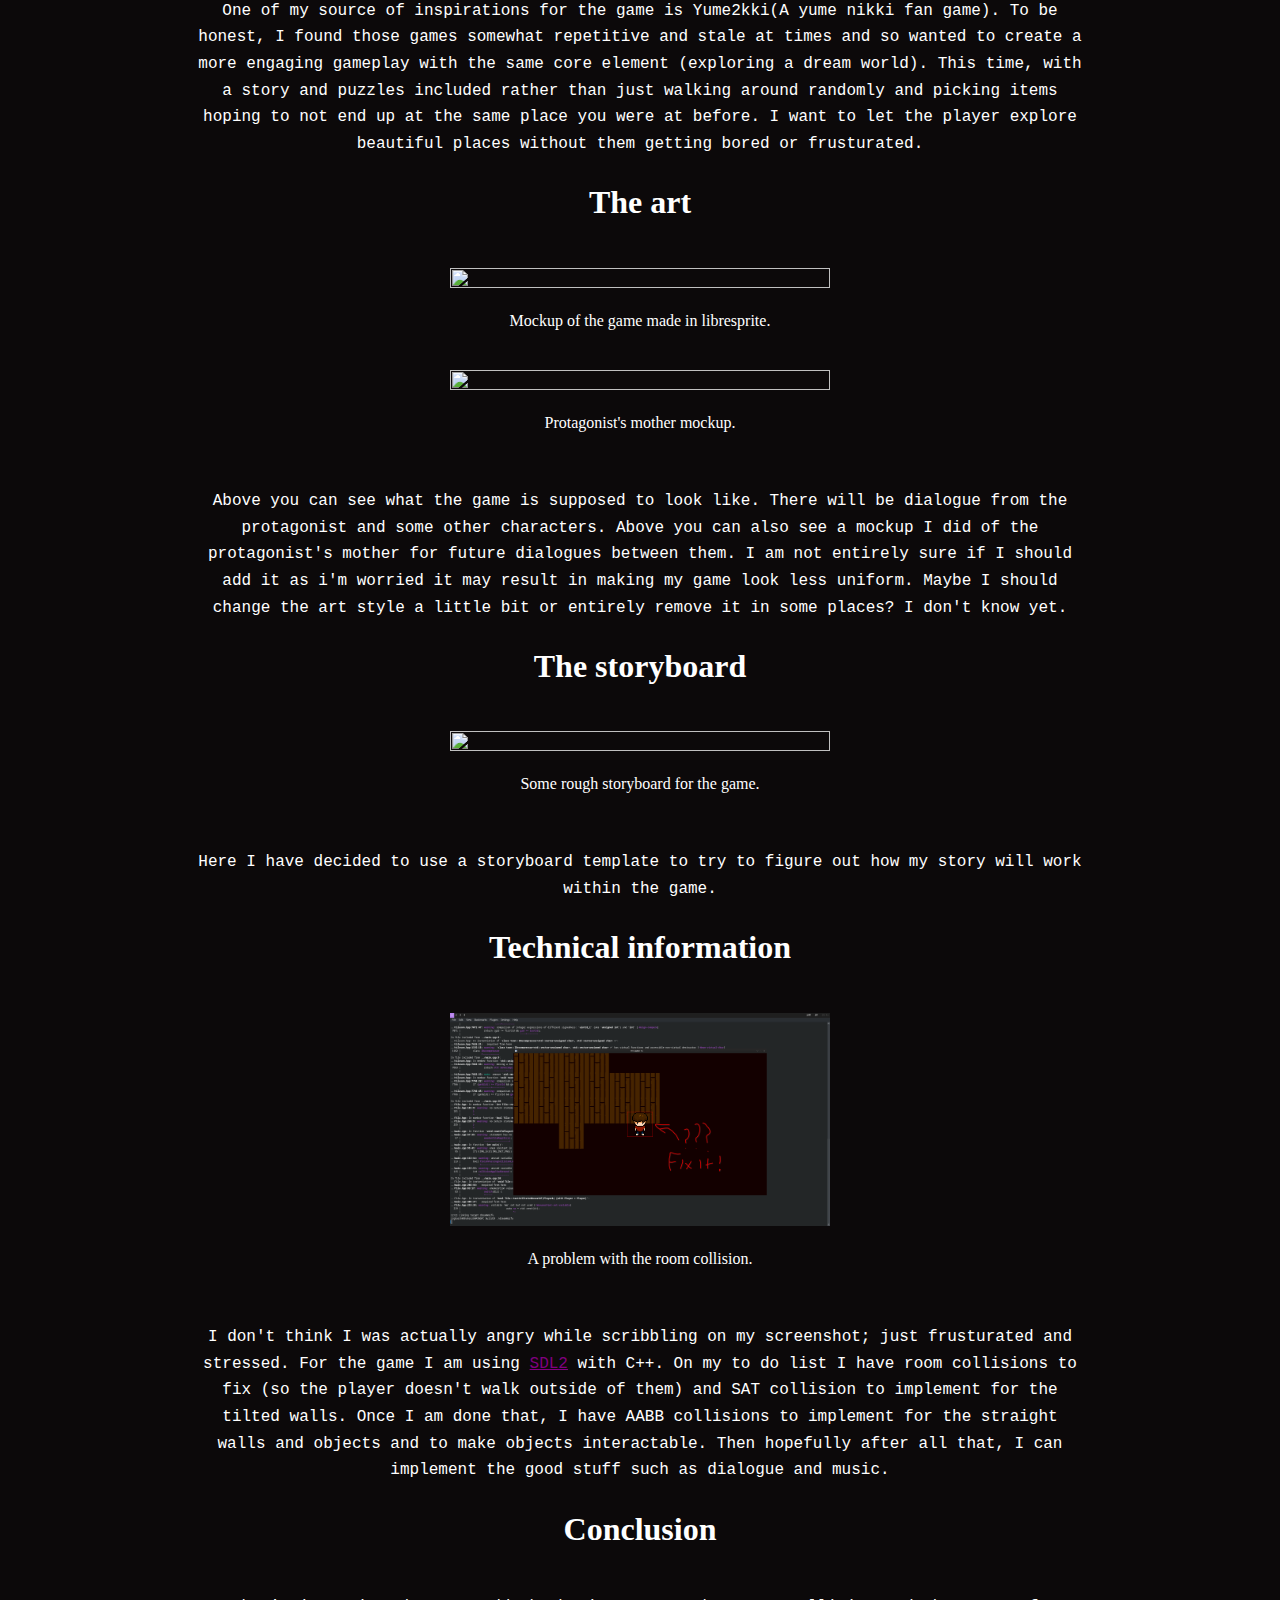
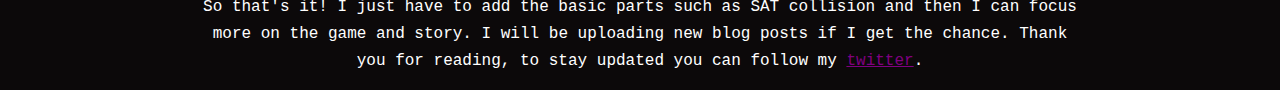
==== commit 2bbcc0ab: "Update blog1.html" ====
--- a/blog1.html
+++ b/blog1.html
@@ -25,7 +25,7 @@
 	<center><h1 id="blogPostTitle">DreamGirl game progress so far.</h1></center>
 
 	<center><img src="images/Blog1/Cover.png" class="postImage"></center>
-	<center><p id="Author">By: Shahroz Khan, Date: October 18, 2022</p></center>
+	<center><p id="Author">By: Shahroz Khan, Date: October 25, 2022</p></center>
 	<center><p>A tour for what I am working on.</p></center>
 
 
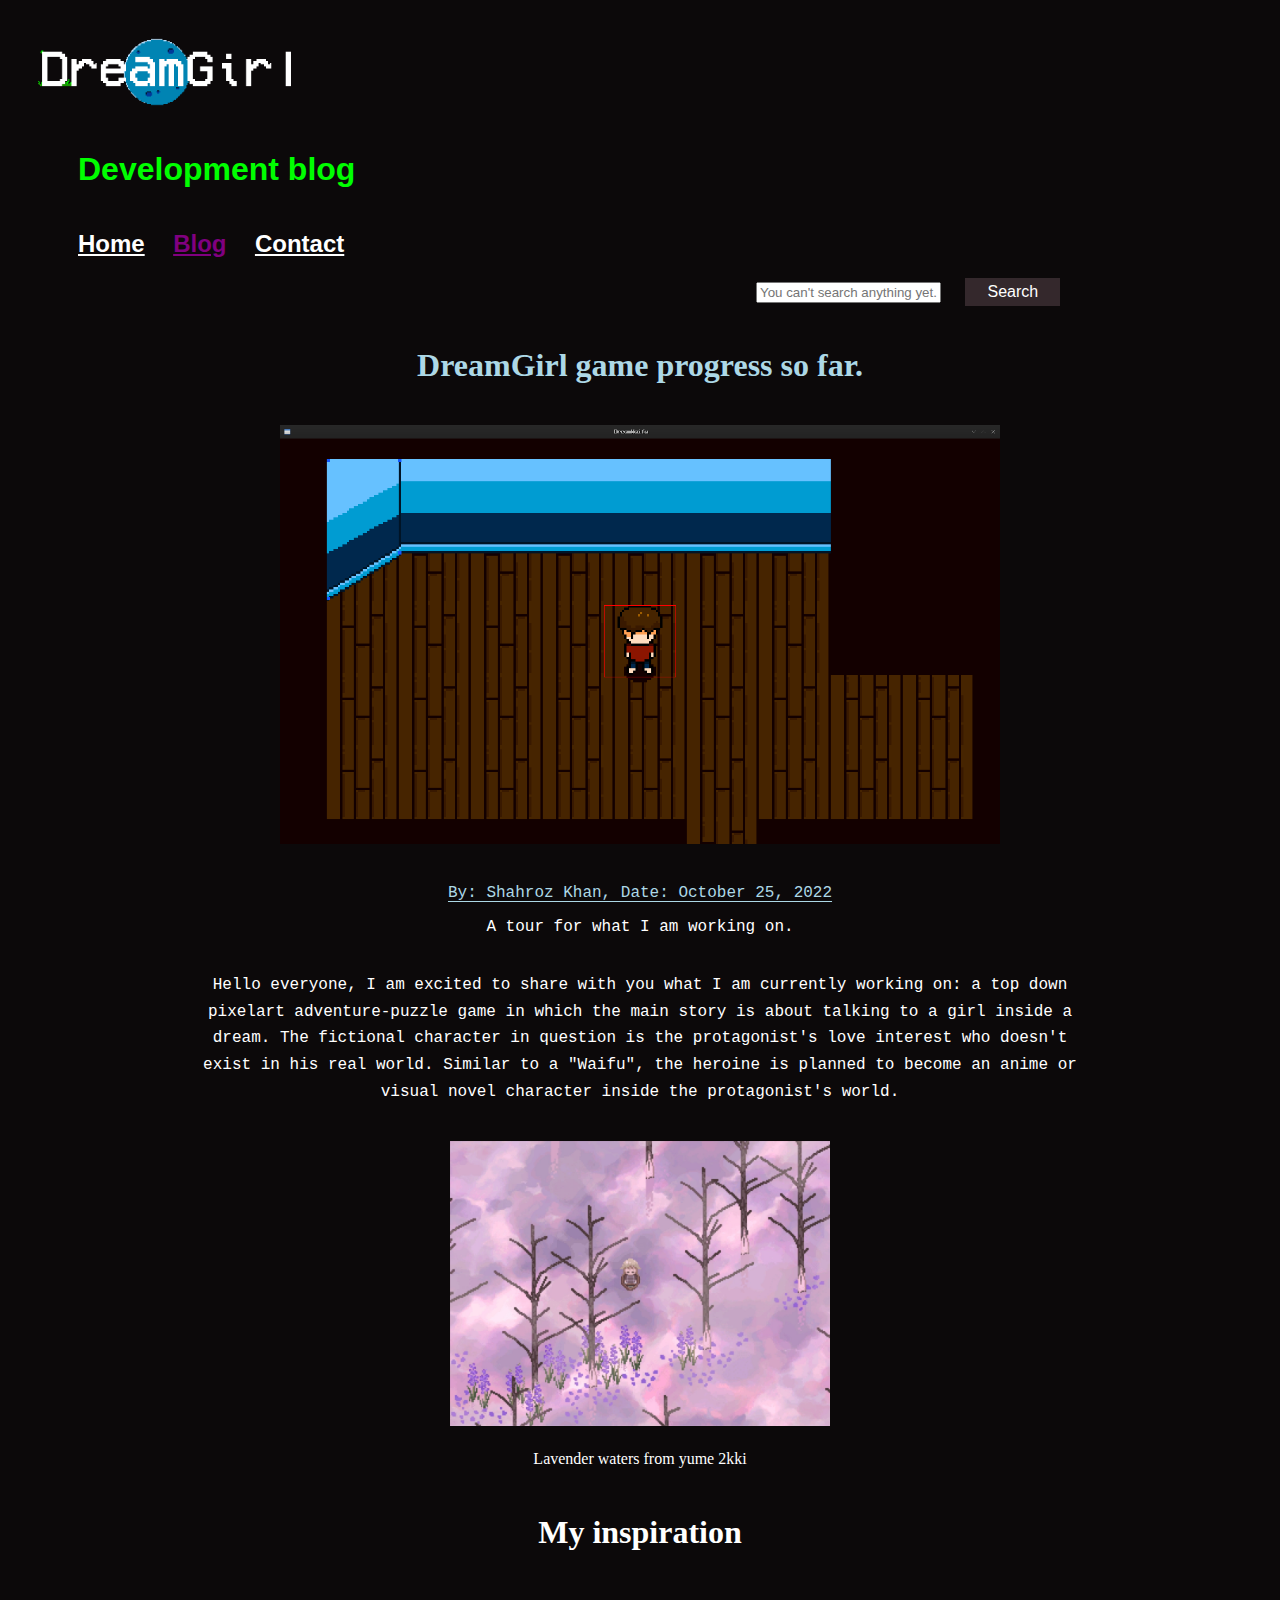
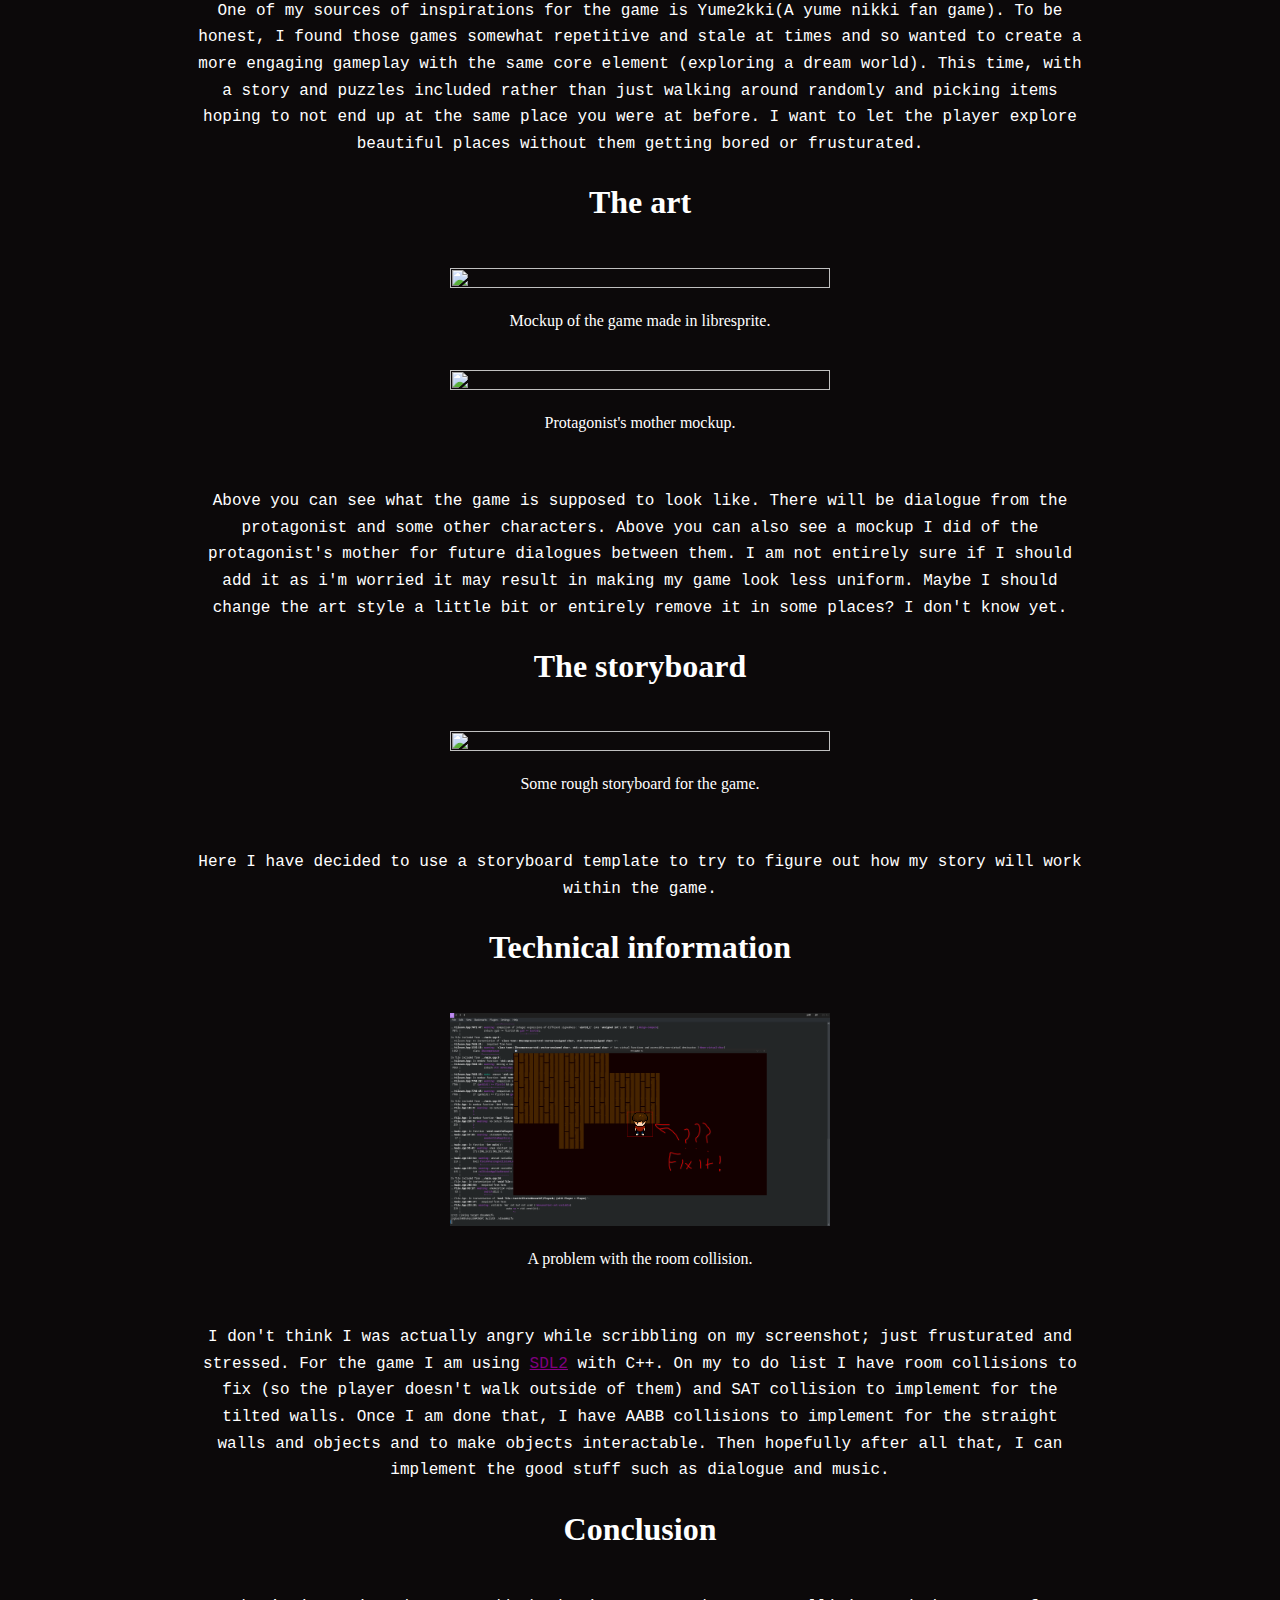
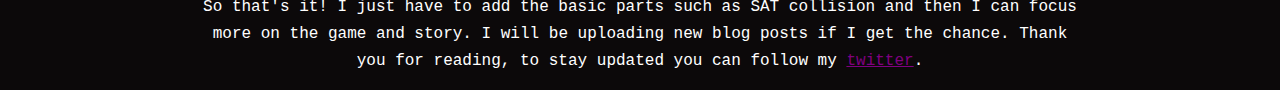
==== commit ee971c97: "Update blog1.html" ====
--- a/blog1.html
+++ b/blog1.html
@@ -35,7 +35,7 @@
 	<center><figcaption class="captionImage">Lavender waters from yume 2kki</figcaption>	
 	
 	<h2 id="subHeading">My inspiration</h2>
-	<center><p class="pBlog">One of my source of inspirations for the game is Yume2kki(A yume nikki fan game). To be honest, I found those games somewhat repetitive and stale at times and so wanted to create a more engaging gameplay with the same core element (exploring a dream world). This time, with a story and puzzles included rather than just walking around randomly and picking items hoping to not end up at the same place you were at before. I want to let the player explore beautiful places without them getting bored or frusturated.</p></center>
+	<center><p class="pBlog">One of my sources of inspirations for the game is Yume2kki(A yume nikki fan game). To be honest, I found those games somewhat repetitive and stale at times and so wanted to create a more engaging gameplay with the same core element (exploring a dream world). This time, with a story and puzzles included rather than just walking around randomly and picking items hoping to not end up at the same place you were at before. I want to let the player explore beautiful places without them getting bored or frusturated.</p></center>
 
 
 	<h2 id="subHeading">The art</h2>
